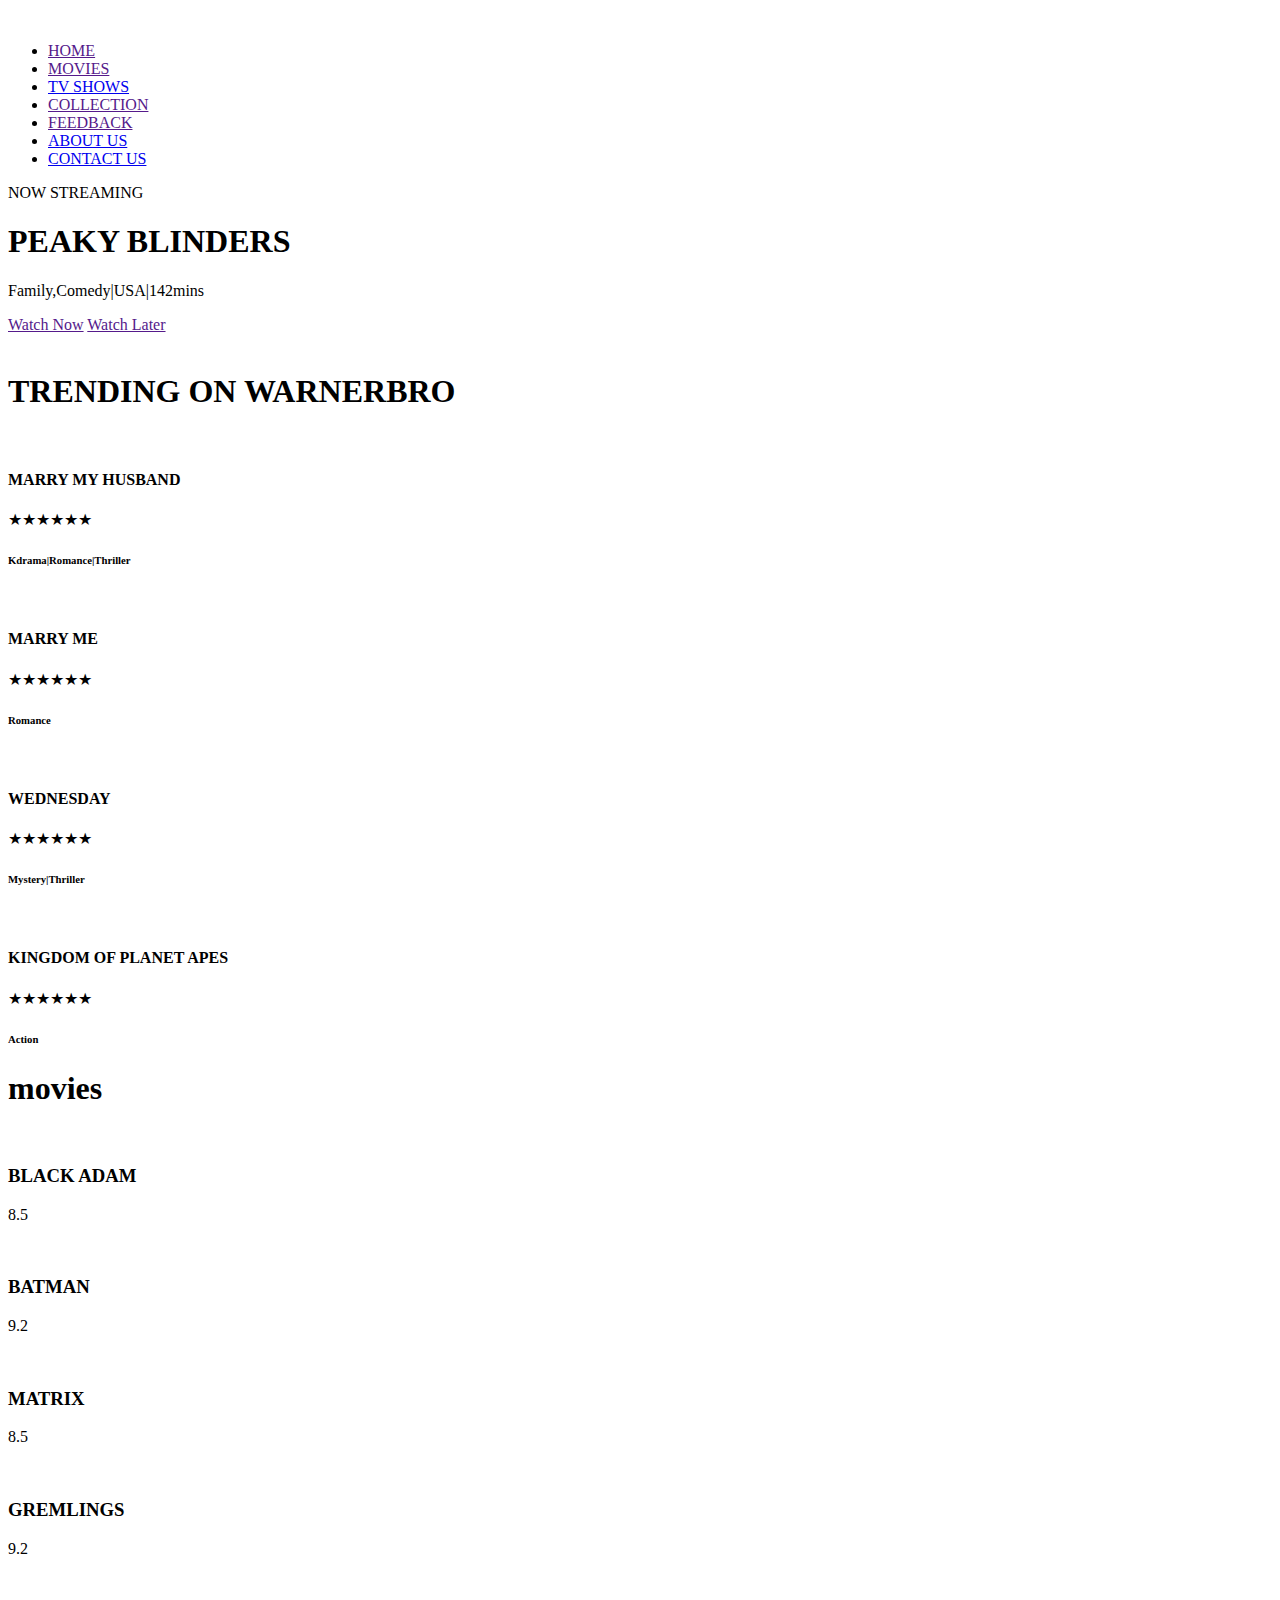
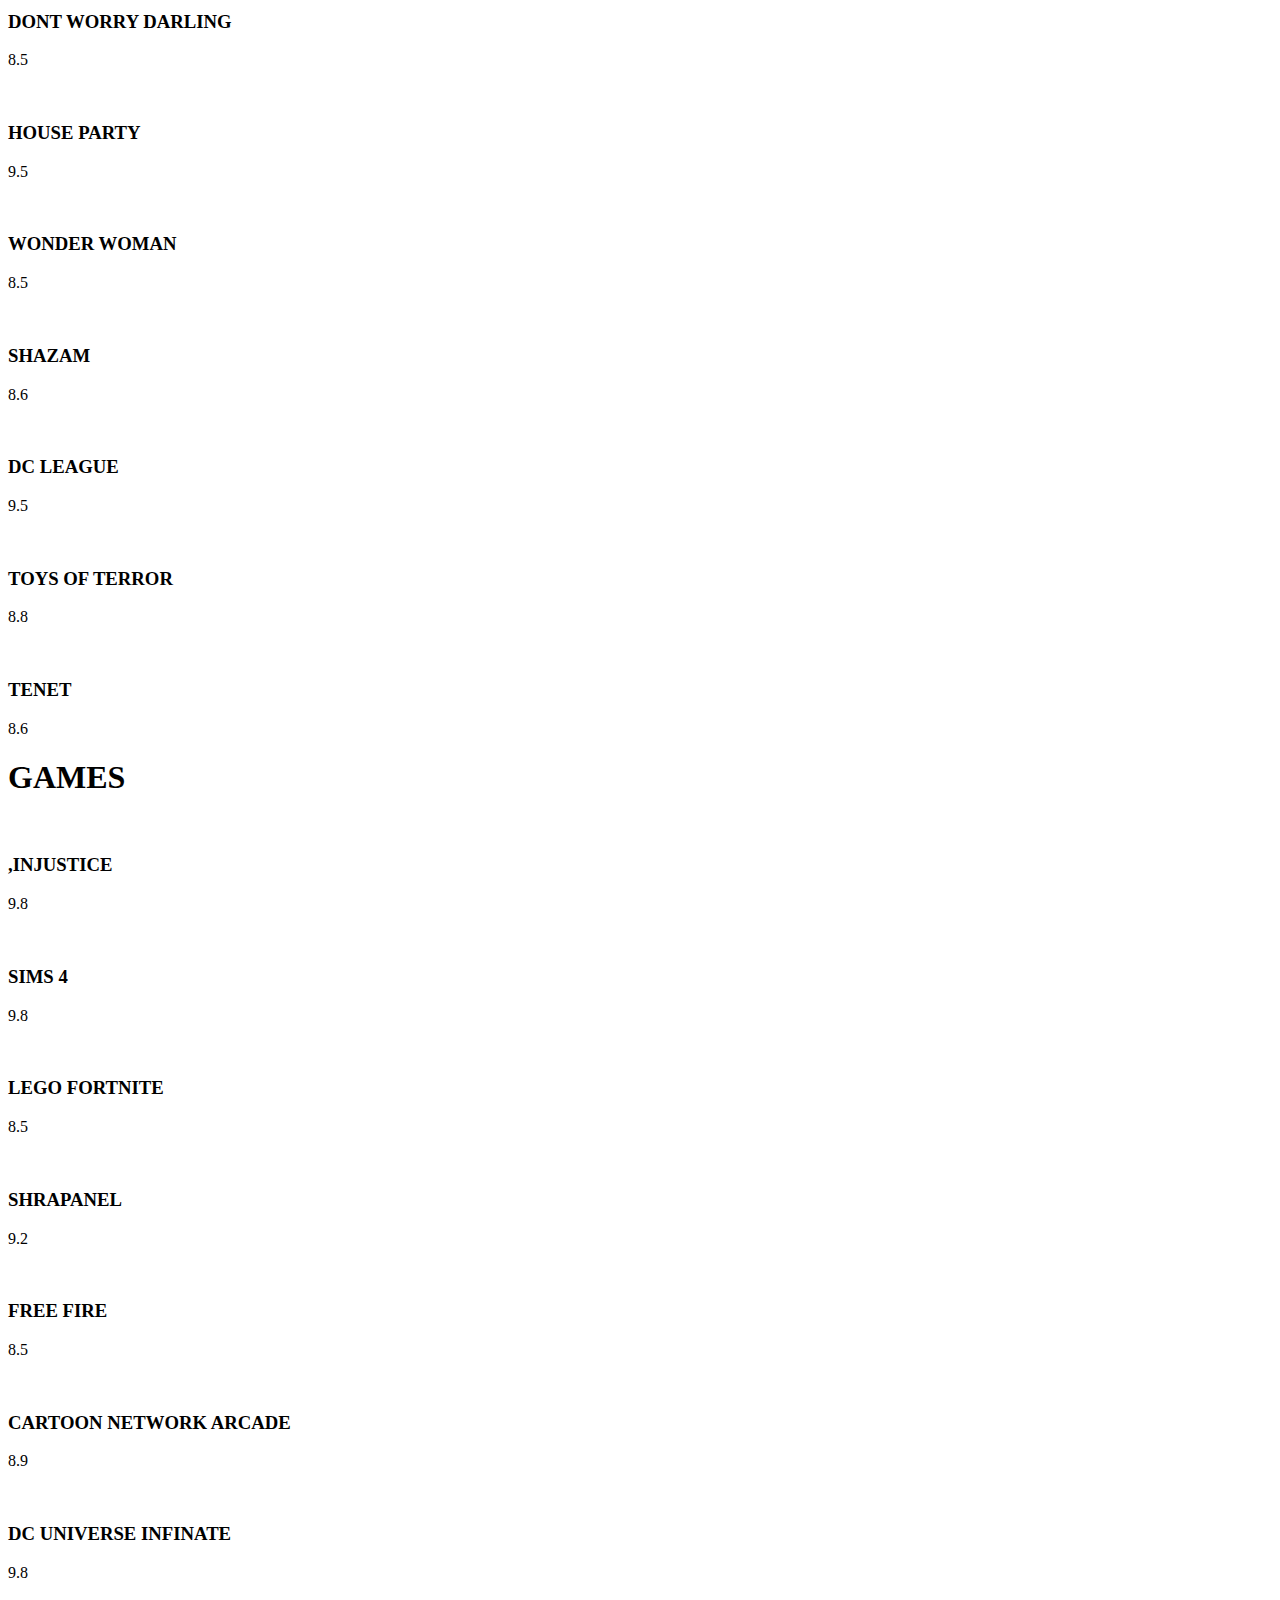
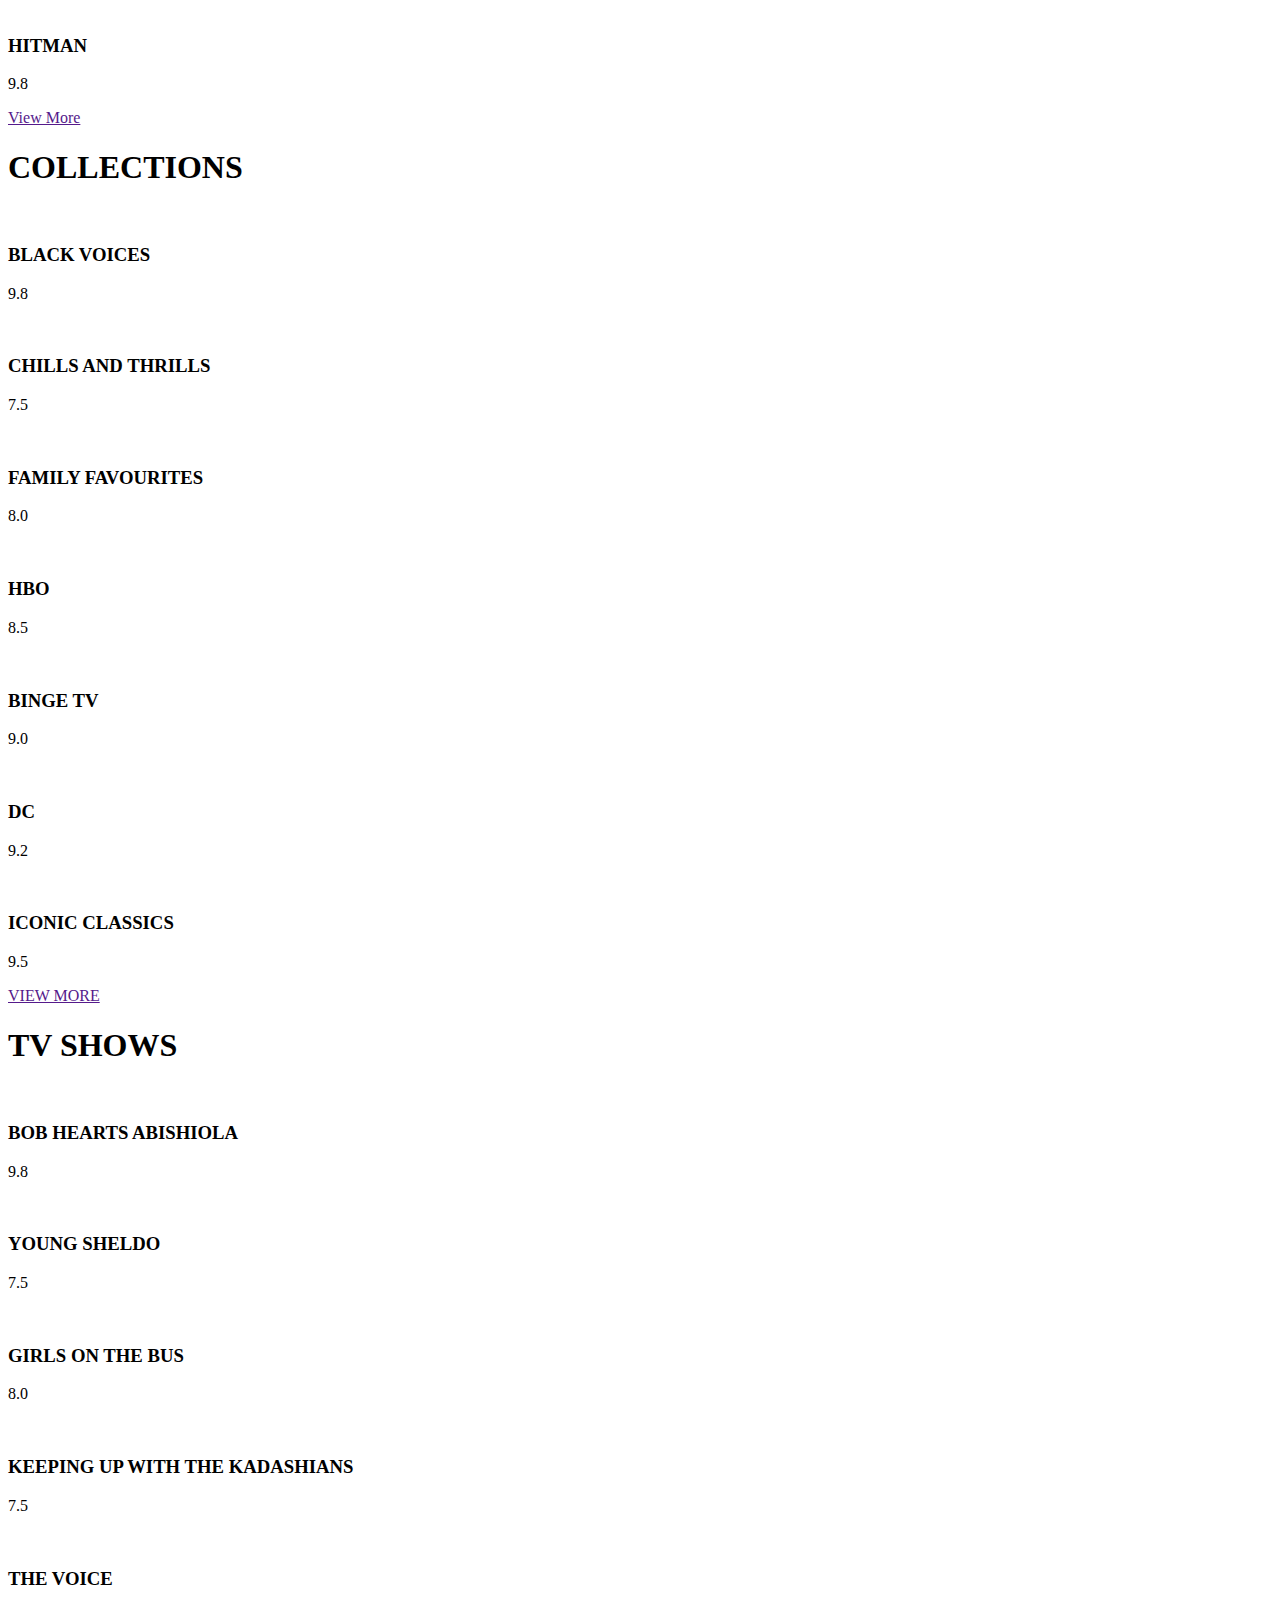
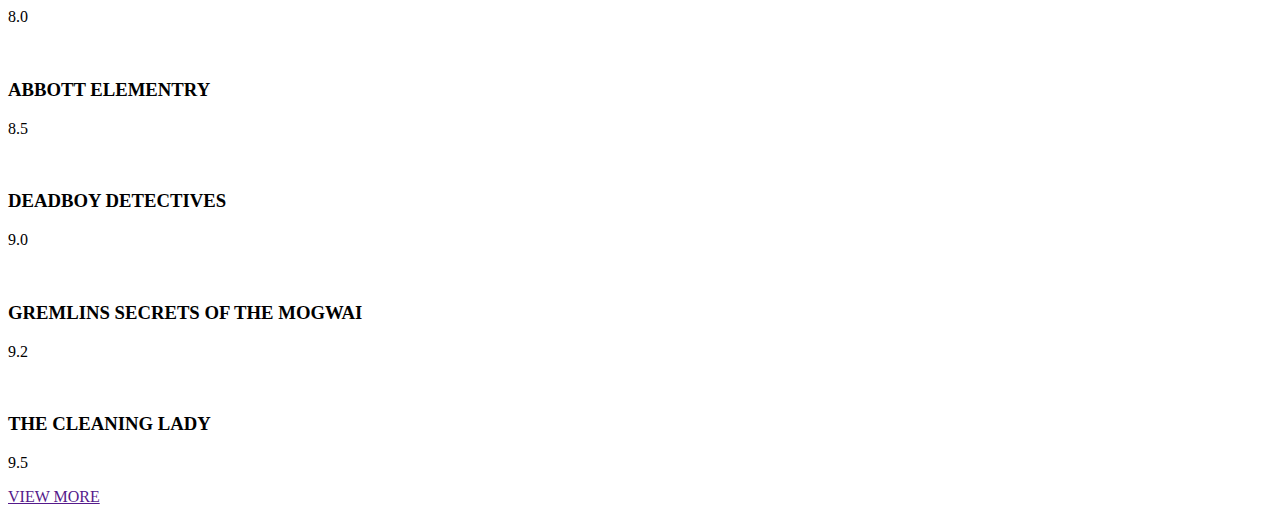
==== index.html @ 25a3f0bc "Add files via upload" ====
<!DOCTYPE html>
<html lang="en">
<head>
    <meta charset="UTF-8">
    <meta name="viewport" content="width=device-width, initial-scale=1.0">
    <title>WARNER BROS ASSIGNMENT</title>
    <link rel="stylesheet" href="style.css">
</head>
<body>
    <!-----HEADER PART----->
    <header>
    <div class="logo">
        <img src="warnerbro. png.png" alt="">
    </div>
    <div class="nav">
        <ul>
            <li><a href="">HOME</a></li>
            <li><a href="">MOVIES</a></li>
            <li><a href="TV SHOWS">TV SHOWS</a></li>
            <li><a href="">COLLECTION</a></li>
            <li><a href="">FEEDBACK</a></li>
            <li><a href="about us.html">ABOUT US</a></li>
            <li><a href="contact us.html">CONTACT US</a></li>
        </ul>
    </div>
</header>
<!--------->



<!----------HERO SECTION PART---------->
<Section>
    <div class="heropage">
        <div class="inside-heropage">
            <span>NOW STREAMING</span>
            <div class="line 1">
                <h1>PEAKY BLINDERS</h1>
                <p>Family,Comedy|USA|142mins</p>
                <div class="btn1">
                    <a href=""><i class="fas fa-play"></i>Watch Now</a>
                    <a href=""><i class="fas fa-heart"></i> Watch Later</a>

                </div>
            </div>
        </div>
    </div>
    <div class="poster">
        <img src="pinky blinders2.jpg" alt="">
    </section>

<!-------LATEST MOVIE SECTION-------------->
<section>
<div class="latest-movie">
    <h1>TRENDING ON WARNERBRO</h1>
    <div class="latest container">
        <div class="latest-inside">
            <img src="marry my husband 2.jpg" alt="">
            <div class="heading1">
                <h4>MARRY MY HUSBAND</h4>
                <p><span>&#9733;&#9733;&#9733;&#9733;&#9733;&#9733;</span></p>
                <h6>Kdrama|Romance|Thriller</h6>
            </div>
            <div class="btn2">
                <a href="Watch Now"></a>
            </div>
        </div >
    </div>
</div>
            <img src="marry me 2.jpg" alt="">
            <div class="heading1">
                <h4>MARRY ME</h4>
                <p><span>&#9733;&#9733;&#9733;&#9733;&#9733;&#9733;</span></p>
                <h6>Romance</h6>
            </div>
            <div class="btn2">
                <a href="Watch Now"></a>
            </div>
        </div >
    </div>
</div>
        <div class="latest-inside">
            <img src="wednesday 2.jpg" alt="">
            <div class="heading1">
                <h4>WEDNESDAY</h4>
                <p><span>&#9733;&#9733;&#9733;&#9733;&#9733;&#9733;</span></p>
                <h6>Mystery|Thriller</h6>
            </div>
            <div class="btn2">
                <a href="Watch Now"></a>
            </div>
        </div >
    </div>
</div>
        <div class="latest-inside">
            <img src="planet apes..jpg" alt="">
            <div class="heading1">
                <h4>KINGDOM OF PLANET APES</h4>
                <p><span>&#9733;&#9733;&#9733;&#9733;&#9733;&#9733;</span></p>
                <h6>Action</h6>
            </div>
            <div class="btn2">
                <a href="Watch Now"></a>
            </div>
        </div >
    </div>
</div>
        
            <div class="btn2">
                <a href="Watch Now"></a>
            </div>
        </div >
    </div>
</div>
</section>

<!-----MOVIES------>
<section>
    <div class="MOVIES" id="movies">



        <h1>movies</h1>
        <div class="movie-container">
           
            <div class="movie-inside">
<img src="black adam.jpg" alt="">
                <h3>BLACK ADAM</h3>
                <div class="imdb">
                    <p>8.5</p>
                </div>
            </div>
            <div class="movie-inside">
<img src="batman2.jpg" alt="">
                <h3>BATMAN</h3>
                <div class="imdb">
                    <p>9.2</p>
                </div>
            </div>
            <div class="movie-inside">
 <img src="matrix2.jpg" alt="">
                <h3>MATRIX</h3>
                <div class="imdb">
                    <p>8.5</p>
                </div>
            </div>
            <div class="movie-inside">
<img src="gremlins2 - Copy.jpg" alt="">
                <h3>GREMLINGS</h3>
                <div class="imdb">
                    <p>9.2</p>
                </div>
            </div>
            <div class="movie-inside">
 <img src="dont worry darling.jpg" alt="">
                <h3>DONT WORRY DARLING</h3>
                <div class="imdb">
                    <p>8.5</p>
                </div>
            </div>
            <div class="movie-inside">
 <img src="house party2.jpg" alt="">
                <h3>HOUSE PARTY</h3>
                <div class="imdb">
                    <p>9.5</p>
                </div>
            </div>
            <div class="movie-inside">
<img src="wonder woman2.jpg" alt="">
                <h3>WONDER WOMAN</h3>
                <div class="imdb">
                    <p>8.5</p>
                </div>
            </div>
            <div class="movie-inside">
<img src="shazam 1.jpg" alt="">
                <h3>SHAZAM</h3>
                <div class="imdb">
                    <p>8.6</p>
                </div>
            </div>
            <div class="movie-inside">
<img src="dc league2.jpg" alt="">
                <h3>DC LEAGUE</h3>
                <div class="imdb">
                    <p>9.5</p>
                </div>
            </div>
            <div class="movie-inside">
 <img src="toys of t..jpg" alt="">
                <h3>TOYS OF TERROR</h3>
                <div class="imdb">
                    <p>8.8</p>
                </div>
            </div>
            <div class="movie-inside">
<img src="tenet 2.jpg" alt="">
                <h3>TENET</h3>
                <div class="imdb">
                    <p>8.6</p>
                </div>
            </div>
        </div>
    </div>
</section>
<!----------->

          <!------games--->

          <section>
            <div class="warner-games" id="gamesandapps">
                <h1>GAMES</h1>
                <div class="gamesandapps-container">
                    <div class="games-inside">
                        <img src="injustice2.jpg" alt="">
                        <h3> ,INJUSTICE</h3>
                        <div class="imdb">
                            <p>9.8</p>
                        </div>
                    </div>
                    <div class="gamesandapps-inside">
                        <img src="sims 4{2}.jpg" alt="">
                        <h3>SIMS 4</h3>
                        <div class="imdb">
                            <p>9.8</p>
                        </div>
                    </div>
                    <div class="gamesandapps-inside">
                        <img src="lego2.jpg" alt="">
                        <h3>LEGO FORTNITE</h3>
                        <div class="imdb">
                            <p>8.5</p>
                        </div>
                    </div>
                    <div class="gamesandapps-inside">
                        <img src="shrapnel - Copy.jpg" alt="">
                        <h3>SHRAPANEL</h3>
                        <div class="imdb">
                            <p>9.2</p>
                        </div>
                    </div>
                    <div class="gamesandapps-inside">
                        <img src="free fire - Copy.jpg" alt="">
                        <h3>FREE FIRE</h3>
                        <div class="imdb">
                            <p>8.5</p>
                        </div>
                    </div>
                    <div class="gamesandapps-inside">
                        <img src="cartoon network arcade.jpg" alt="">
                        <h3>CARTOON NETWORK ARCADE</h3>
                        <div class="imdb">
                            <p>8.9</p>
                        </div>
                    </div>
                    <div class="gamesandapps-inside">
                        <img src="dc league2.jpg" alt="">
                        <h3>DC UNIVERSE INFINATE</h3>
                        <div class="imdb">
                            <p>9.8</p>
                        </div>
                    </div>
                    <div class="gamesandapps-inside">
                        <img src="hitman2 - Copy.jpg" alt="">
                        <h3>HITMAN</h3>
                        <div class="imdb">
                            <p>9.8</p>
                        </div>
                    </div>
                </div>
            </div>
            <div class="more2">
                <a href="">View More</a>
            </div>
          </section>
<!------------->



<!--------collections--------->

<section>
    <div class="collection-movie">
        <h1>COLLECTIONS</h1>
        <div collection-container>
            <div class="collection-inside">
                <img src="black voices.jpg" alt="">
                <h3>BLACK VOICES</h3>
                <div class="imdb">
                    <p>9.8</p>
                </div>
            </div>
            <div class="collection-inside">
                <img src="chills and thrill.jpg" alt="">
                <h3>CHILLS AND THRILLS</h3>
                <div class="imdb">
                    <p>7.5</p>
                </div>
            </div>
            <div class="collection-inside">
                <img src="family faviourate.jpg" alt="">
                <h3>FAMILY FAVOURITES</h3>
                <div class="imdb">
                    <p>8.0</p>
                </div>
            </div>
            <div class="collection-inside">
                <img src="hbo2 - Copy (2).jpg" alt="">
                <h3>HBO</h3>
                <div class="imdb">
                    <p>8.5</p>
                </div>
            </div>
            <div class="collection-inside">
                <img src="binge2.jpg" alt="">
                <h3>BINGE TV</h3>
                <div class="imdb">
                    <p>9.0</p>
                </div>
            </div>
            <div class="collection-inside">
                <img src="dc.jpg" alt="">
                <h3>DC</h3>
                <div class="imdb">
                    <p>9.2</p>
                </div>
            </div>
            <div class="collection-inside">
                <img src="iconic classics.jpg" alt="">
                <h3>ICONIC CLASSICS</h3>
                <div class="imdb">
                    <p>9.5</p>
                </div>
            </div>
        </div>
    </div>
    <div class="more3">
        <a href="">VIEW MORE</a>
    </div>
</section>
<!----------->




   <!-----tv shows-->
   <section>
    <div class="tvshows">
        <h1>TV SHOWS</h1>
        <div class="tv shows-container">
           
            <div class="tv shows-inside">
                <img src="bob hearts abishiola.jpg" alt="">
                <h3>BOB HEARTS ABISHIOLA</h3>
                <div class="imdb">
                    <p>9.8</p>
                </div>
            </div>
            <div class="tv shows-inside">
                <img src="young sheldon2.jpg" alt="">
                <h3>YOUNG SHELDO</h3>
                <div class="imdb">
                    <p>7.5</p>
                </div>
            </div>
            <div class="tv shows-inside">
                <img src="girls on the bus 2 - Copy.jpg" alt="">
                <h3>GIRLS ON THE BUS</h3>
                <div class="imdb">
                    <p>8.0</p>
                </div>
            </div>
            <div class="tv shows-inside">
                <img src="keeping up.jpg" alt="">
                <h3>KEEPING UP WITH THE KADASHIANS</h3>
                <div class="imdb">
                    <p>7.5</p>
                </div>
            </div>
            <div class="tv shows-inside">
                <img src="the voice.jpg" alt="">
                <h3>THE VOICE</h3>
                <div class="imdb">
                    <p>8.0</p>
                </div>
            </div>
            <div class="tv shows-inside">
                <img src="abbott.jpg" alt="">
                <h3>ABBOTT ELEMENTRY</h3>
                <div class="imdb">
                    <p>8.5</p>
                </div>
            </div>
            <div class="tv shows-inside">
                <img src="deadboydetective.jpg" alt="">
                <h3>DEADBOY DETECTIVES</h3>
                <div class="imdb">
                    <p>9.0</p>
                </div>
            </div>
            <div class="tv shows-inside">
                <img src="wonder woman2.jpg" alt="">
                <h3>GREMLINS SECRETS OF THE MOGWAI</h3>
                <div class="imdb">
                    <p>9.2</p>
                </div>
            </div>
            <div class="tv shows-inside">
                <img src="the cleaning lady 2.jpg" alt="">
                <h3>THE CLEANING LADY</h3>
                <div class="imdb">
                    <p>9.5</p>
                </div>
            </div>
        </div>
    </div>
    <div class="more2">
        <a href="">VIEW MORE</a>
    </div>
   </section>
</div>
</Section>
</body>
</html>
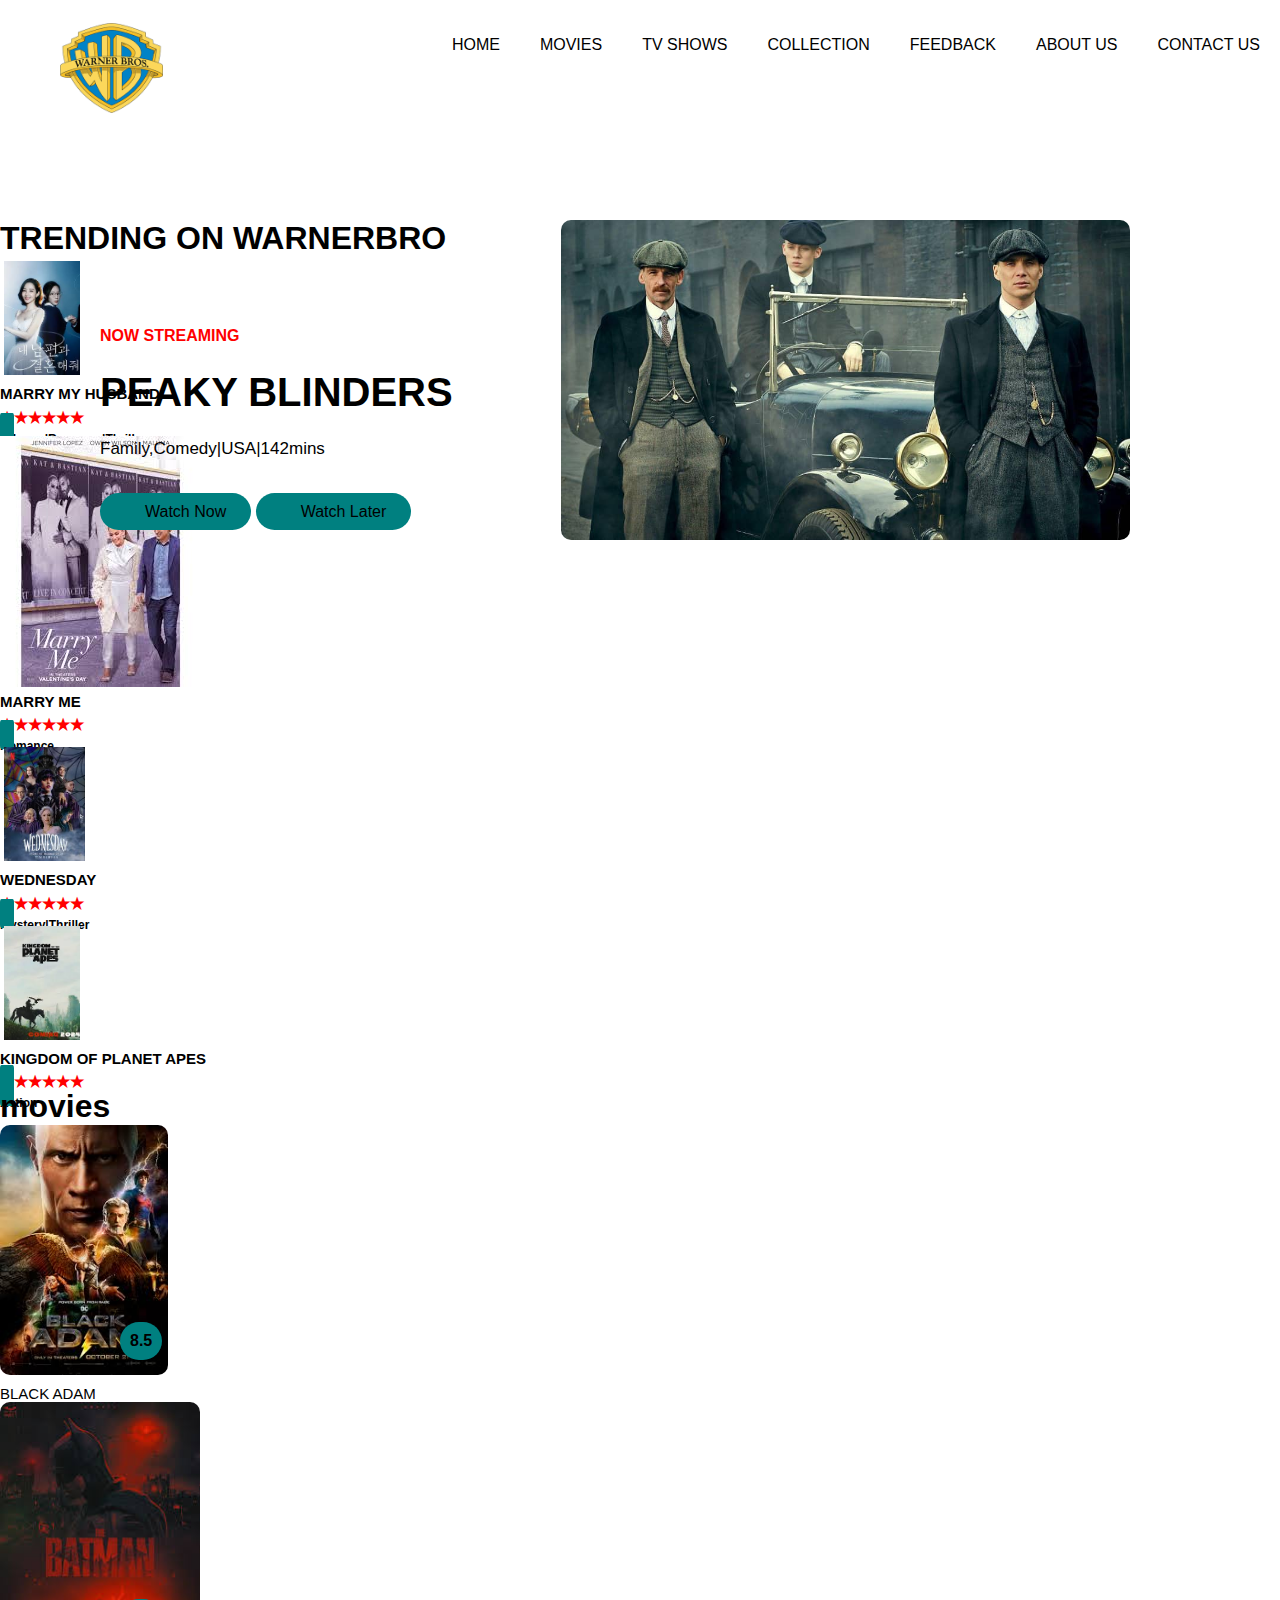
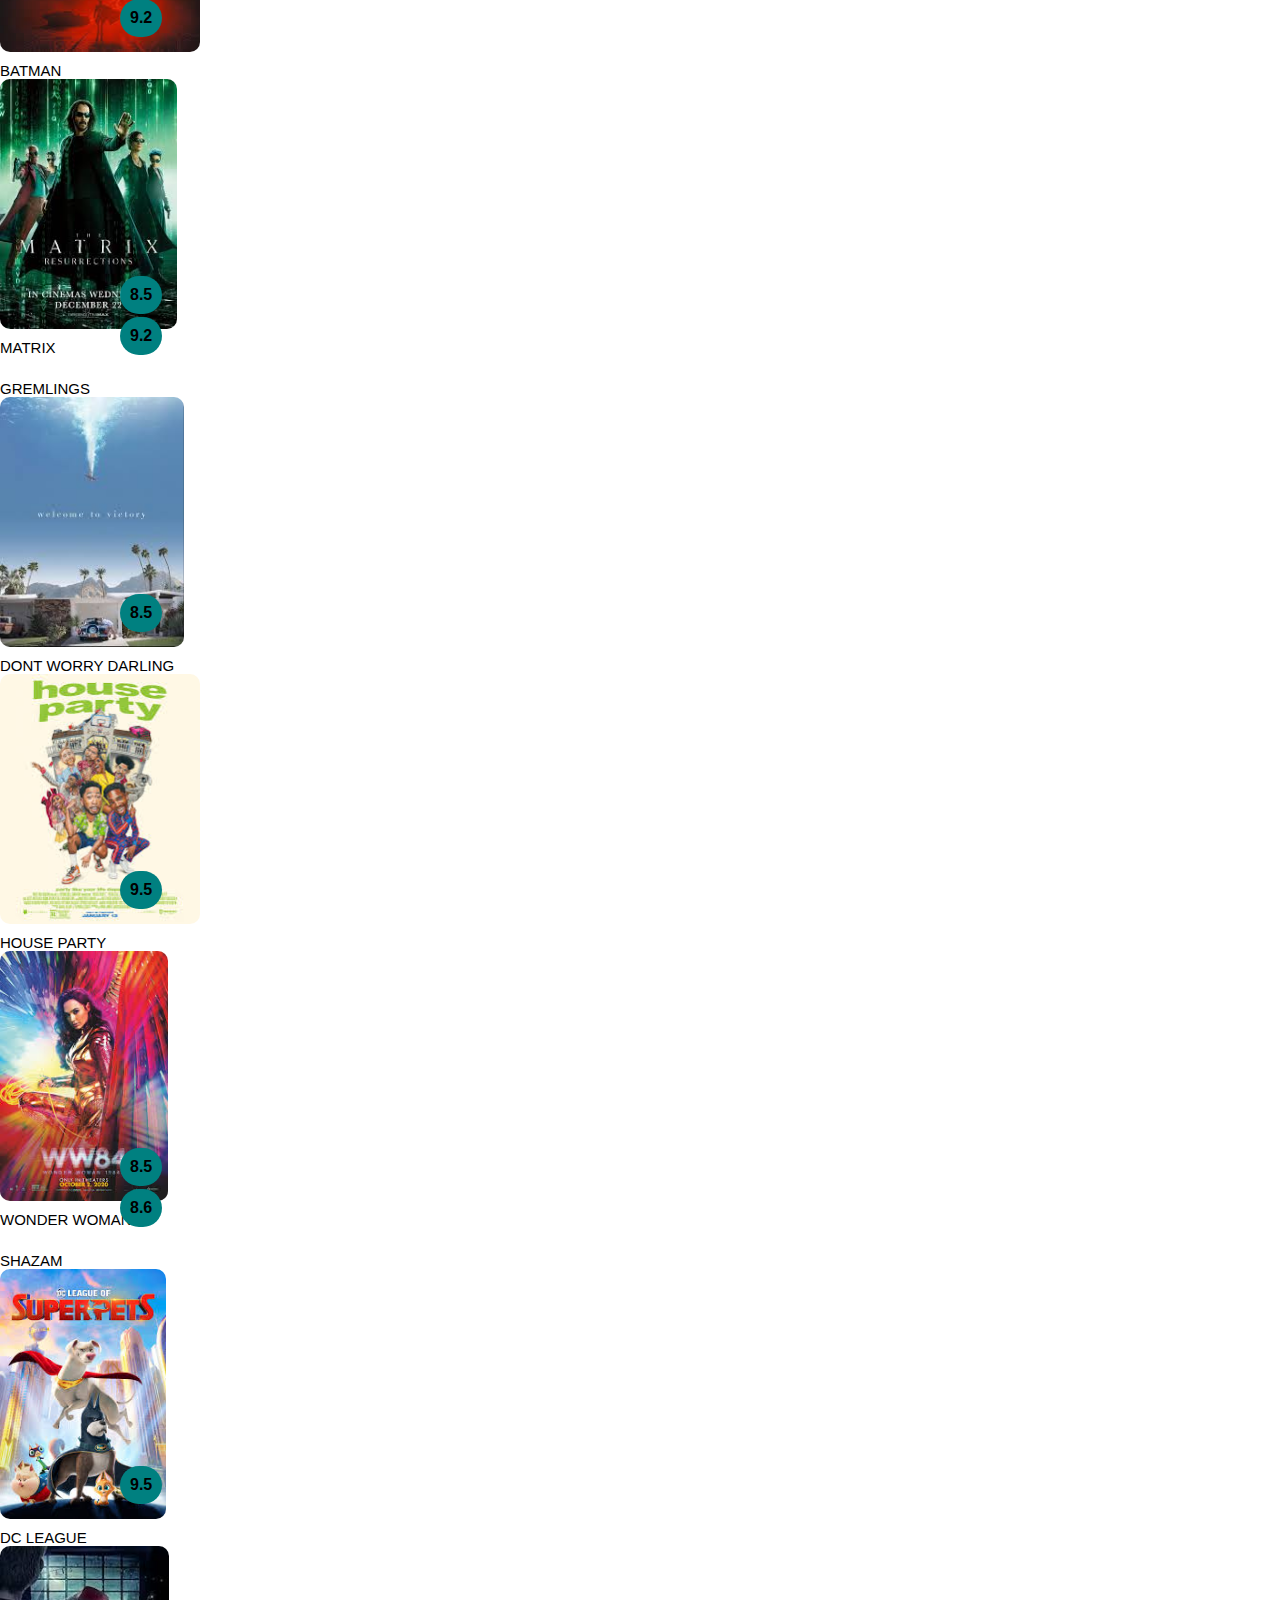
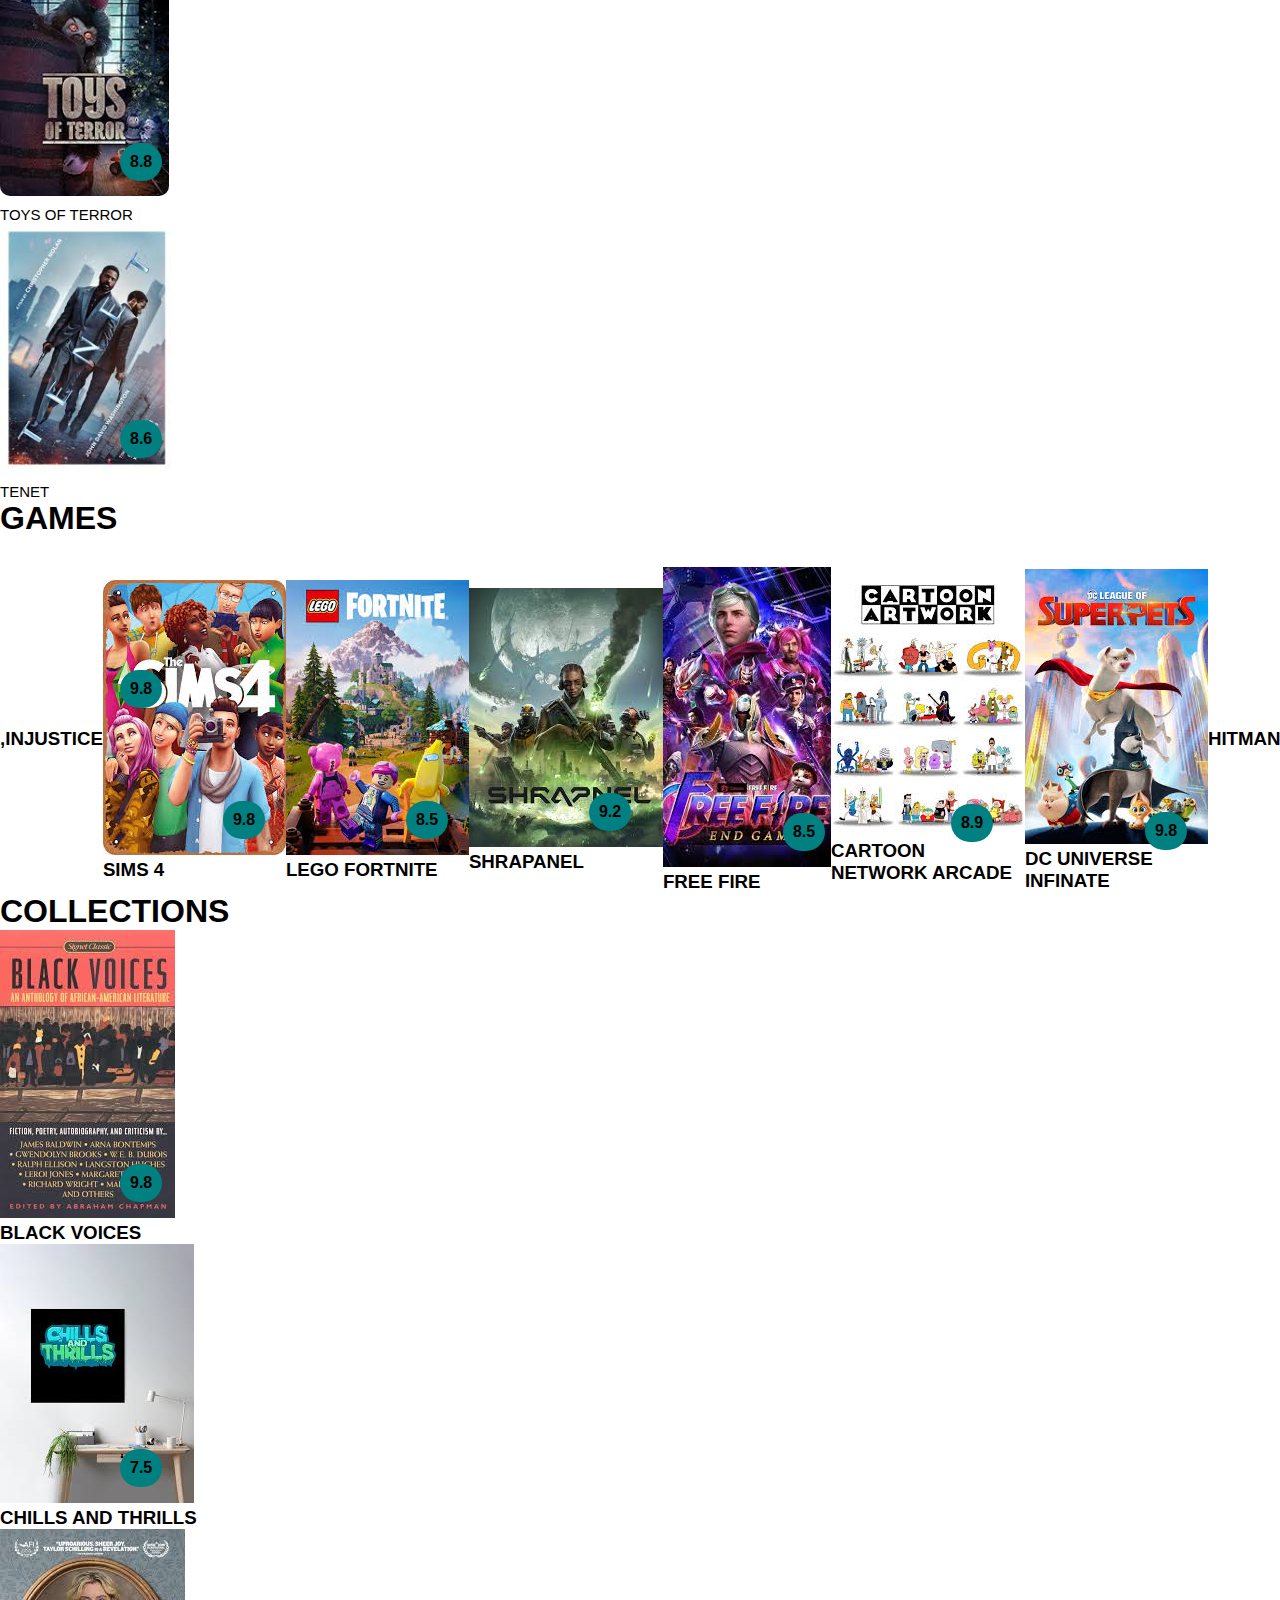
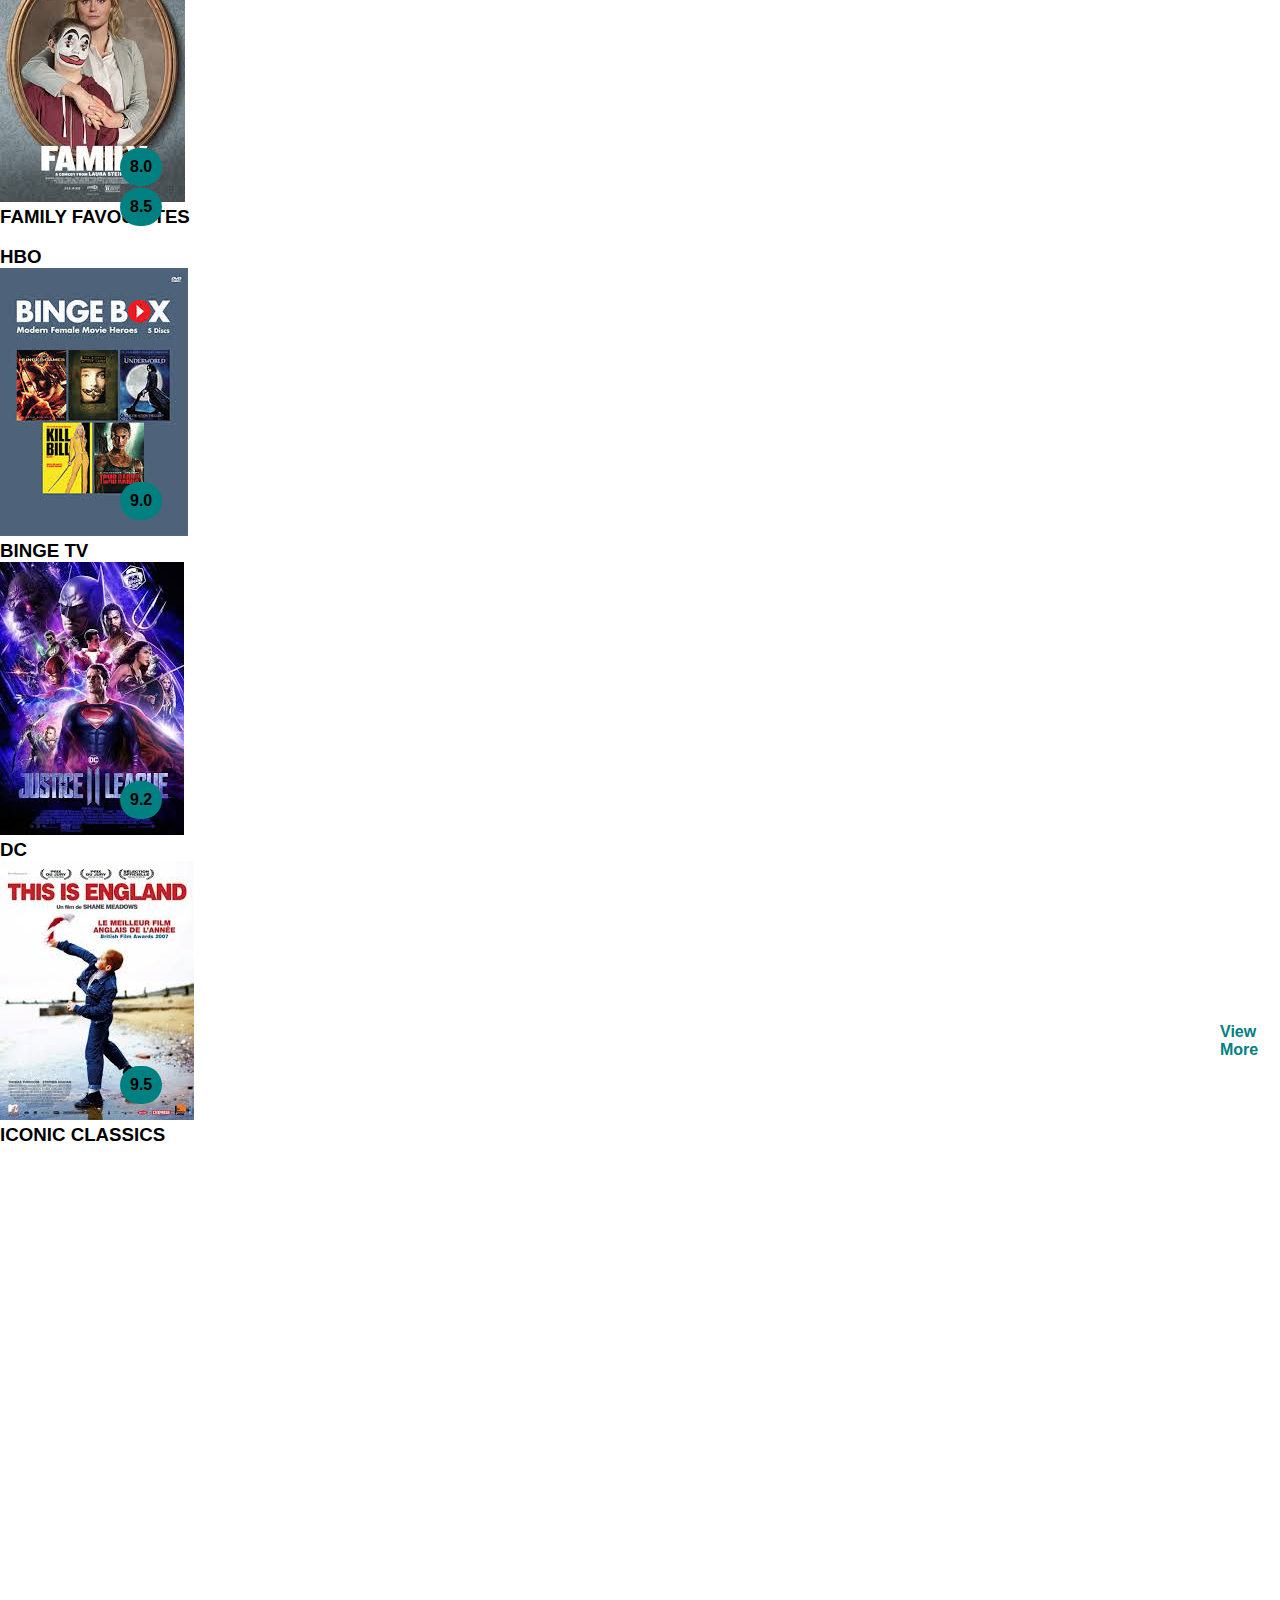
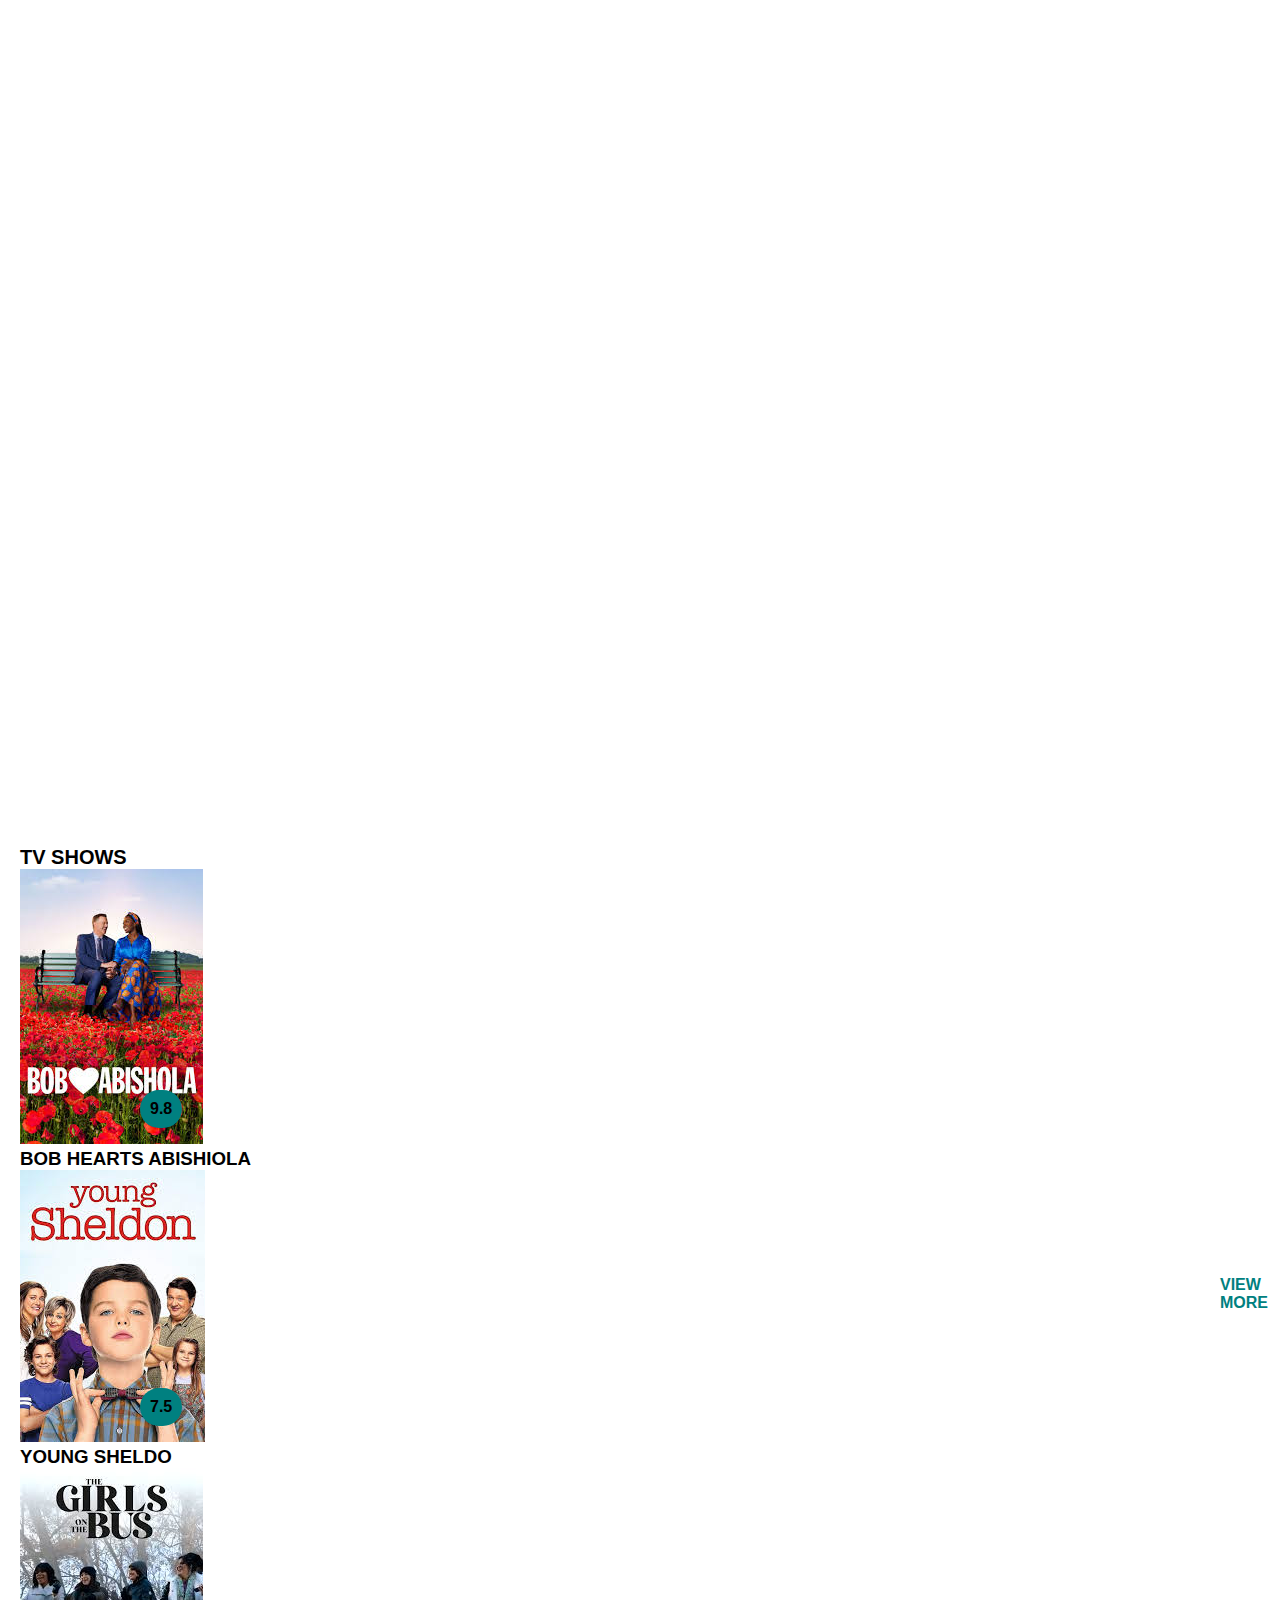
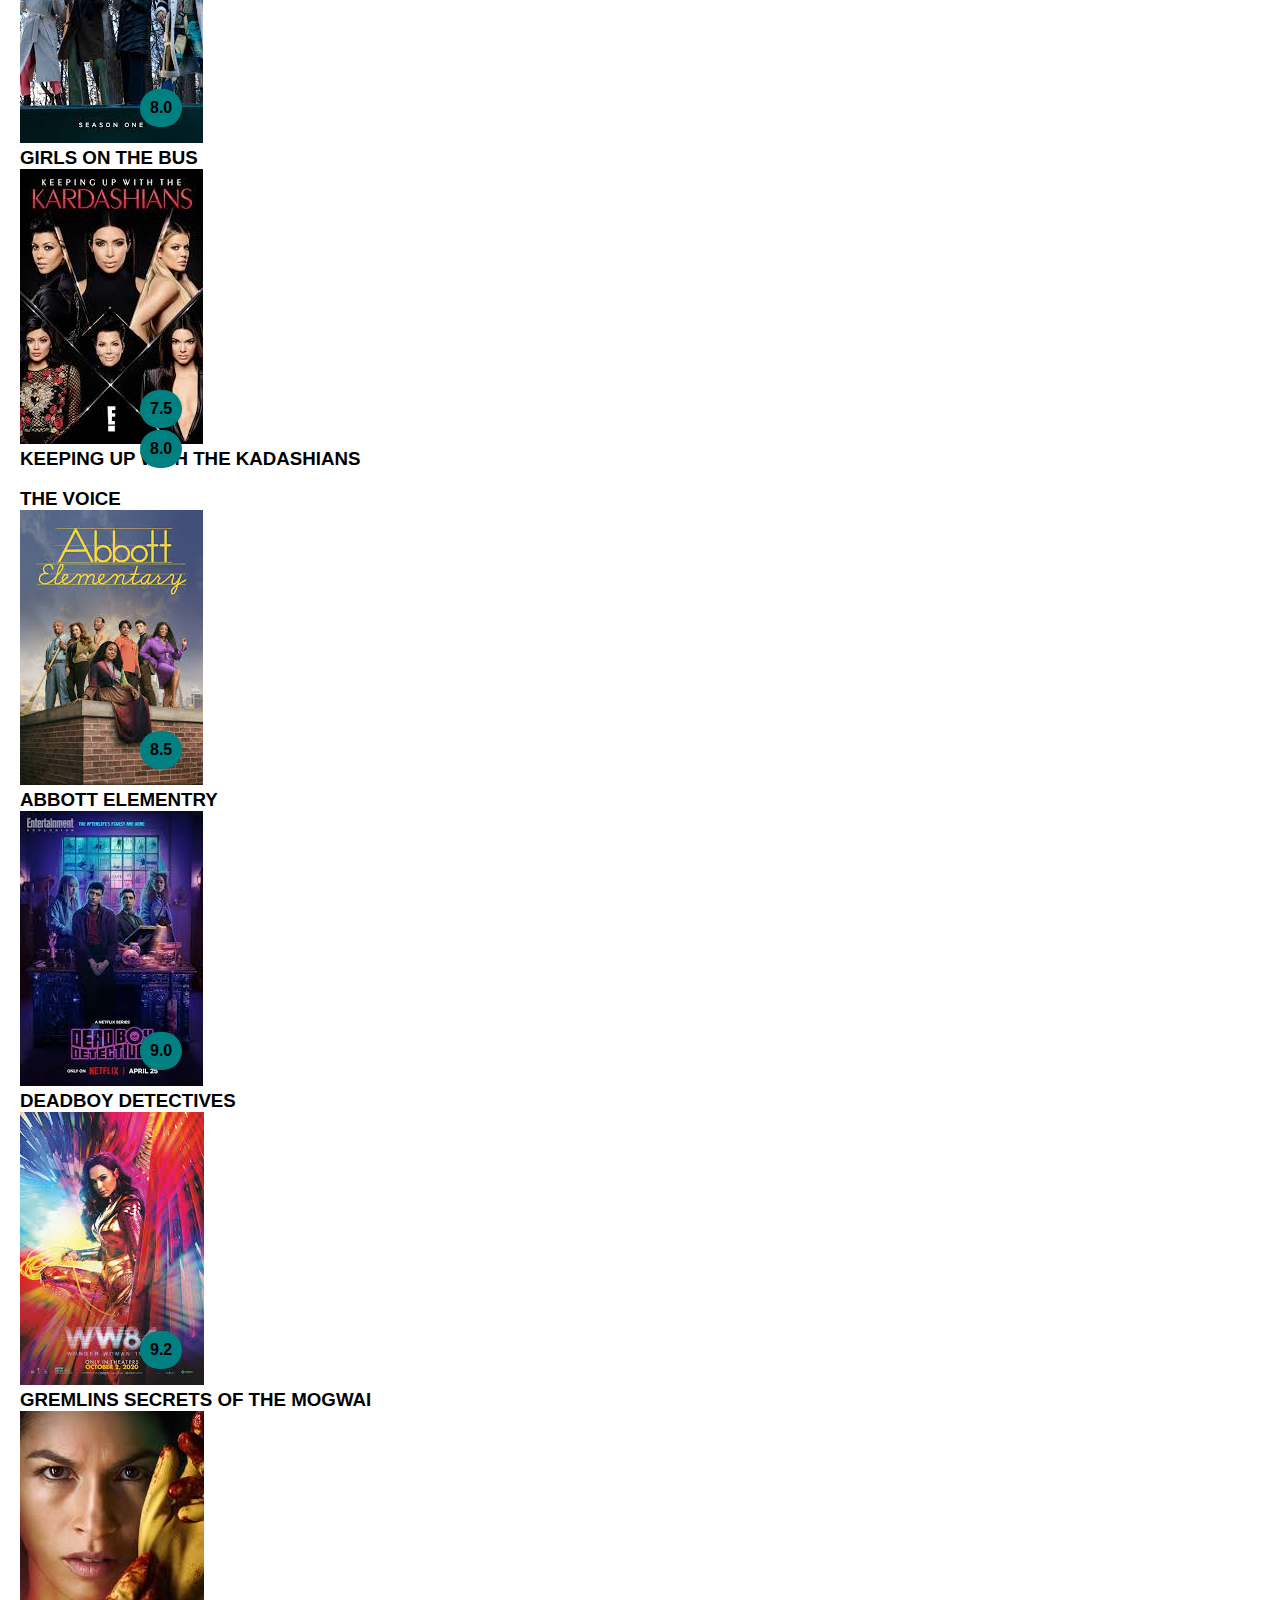
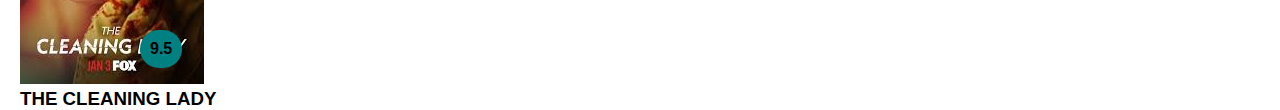
==== commit 8e35e961: "Update index.html" ====
--- a/index.html
+++ b/index.html
@@ -37,7 +37,7 @@
                 <h1>PEAKY BLINDERS</h1>
                 <p>Family,Comedy|USA|142mins</p>
                 <div class="btn1">
-                    <a href=""><i class="fas fa-play"></i>Watch Now</a>
+                    <a href="https://youtu.be/oVzVdvGIC7U?si=5ucA-JA_L6jUDVWh"><i class="fas fa-play"></i>Watch Now</a>
                     <a href=""><i class="fas fa-heart"></i> Watch Later</a>
 
                 </div>
@@ -420,4 +420,4 @@
 </div>
 </Section>
 </body>
-</html>+</html>
--- a/style.css
+++ b/style.css
@@ -0,0 +1,356 @@
+*{
+    font-family: sans-serif;
+    margin: 0;
+    padding: 0;
+    box-sizing: border-box;
+    }
+html{
+    scroll-behavior: smooth;
+}
+body{
+    background-position: center;
+    background-color: white;
+    background-size: cover;
+    background-repeat: no-repeat;
+    height: 130vh;
+}
+header{
+    display: flex;
+    background-color: white;
+    justify-content: space-between;
+    align-items: center;
+    height: 10vh;
+    width: 100%;
+}
+.logo{
+    margin-left: 60px;
+    margin-top: 50px;
+}
+.logo img{
+    height: 10vh;
+}
+.nav ul{
+    display: flex;
+}
+.nav ul li{
+    list-style: none;
+}
+.nav ul li a{
+    text-decoration: none;
+    padding: 0px 20px;
+    color: black;
+}
+.nav ul li a:hover{
+    color: teal;
+    font-weight: bolder;
+}
+.heropage{
+    position: absolute;
+    color: black;
+    margin-top: 100px;
+    margin-left: 100px;
+}
+.inside-heropage{
+    line-height:2;
+}
+.inside-heropage h1{
+    font-size: 40px;
+}
+.inside-heropage p{
+    font-size: 17px;
+}
+span{
+    color: red;
+    font-weight: bolder;
+}
+.line1{
+    height: 2px;
+    color: black;
+    width: 12%;
+    margin-left: 0px;
+    margin-top: 0px;
+    position: absolute;
+}
+.poster{
+    margin-top: 130px;
+    margin-right: 150px;
+}
+.poster img{
+    height: 320px;
+    float: right;
+    border-radius: 10px;
+}
+.btn1{
+    margin-top: 30px;
+}
+.btn1 a{
+    text-decoration: none;
+    color: black;
+    padding: 10px 25px;
+    background: teal;
+    border-radius: 30px;
+}
+.btn1 a:hover{
+    background: black;
+    color: teal;
+}
+.btn1 i:hover{
+    color: white;
+}
+.btn1 i{
+    color: white;
+    padding: 0px 10px;
+}
+.latest-movies h1{
+    font-size: 20px;
+    color: teal;
+}
+.latest-movies{
+    position: absolute;
+    width: 100%;
+    height: 100%;
+    background: white;
+    margin-top: 500px;
+    padding: 0px 20px;
+}
+.latest-container{
+    padding: 10px 0px;
+}
+.latest-container{
+    display: flex;
+    justify-content: space-between;
+    align-items: center;
+    margin-bottom: 30px;
+}
+.latest-inside img{
+    height: 122px;
+    padding: 4px;
+    cursor: pointer;
+    transition: all 500ms ease-in-out;
+}
+.latest-inside img:hover{
+    transform: scale(1.2);
+}
+.heading1{
+    color: black;
+    line-height: 1.5;
+}
+.heading1 h4{ 
+    font-size: 15px;
+}
+.heading1 h6{
+    font-size: 12px;
+}
+.btn2 a{
+text-decoration: none;
+font-size: 13px;
+background: teal;
+padding: 7px 7px;
+color: white;
+border-radius: 10%;
+}
+.btn2{
+    margin-top: -30px;
+    margin: left 150px; ;
+}
+.movies{
+    position: absolute;
+    width:100% ;
+    height: 100%;
+    background-color: black;
+    padding: 0px 20px;
+    color: white;
+    margin-top: 850;
+}
+.movies h1{
+    font-size:20px ;
+    color: blanchedalmond;
+}
+.movies-container{
+    margin-top: 30px;
+    display: flex;
+    justify-content: space-between;
+    align-items: center;
+}
+.movie-inside h3{
+    font-size: 15px;
+    font-weight: 500;
+margin-top: 6px;
+}
+.movie-inside img{
+    height: 250px;
+    border-radius: 10px;
+    transition: all 500ms ease-in-out;
+}
+.movie-inside img:hover{
+    transform: scale(1.1);
+    cursor: pointer;
+}
+.imdb{
+    background: teal;
+    border-radius: 20px;
+    position: absolute;
+    padding:10px 10px ;
+    color: #000;
+    margin-top: -80;
+    margin-left: 120px;
+    font-weight: bolder;
+}
+.more1{
+    position: absolute;
+    margin-top: 860px;
+margin-left: 1220;
+}
+.more1 a{
+    color: teal;
+    font-weight: bolder;
+    text-decoration: none;
+}
+.gamesandapps{
+    position: absolute;
+    width: 100%;
+    height: 100%;
+    background-color: white;
+    padding: 0px 20px;
+    color: #000;
+    margin-top: 1300px;
+}
+
+
+.gamesandapps h1{
+    font-size: 20px;
+    color: rgb(18,241,241);
+}
+.gamesandapps-container{
+    margin-top: 30px;
+    display: flex;
+    justify-content: space-between;
+    align-items: center;
+}
+.gameandapp-inside h3{
+    font-size: 15px;
+    font-weight: 500;
+    margin-top: 6px;
+}
+.gamesandapp img{
+    height: 250px;
+    transition: all 500ms ease-in-out;
+    border-radius: 10px;
+}
+.gamesandapp-inside img:hover{
+    transform: scale(1.1);
+    cursor: pointer;
+}
+.imdb{
+    background: teal;
+    border-radius: 20px;
+    position: absolute;
+    padding: 10px 10px;
+    color: #000;
+    margin-top: -80px;
+    margin-left: 120px;
+    font-weight: bolder;
+}
+.collections{
+    position: absolute;
+    width: 100%;
+    height: 100%;
+    background-color: white;
+    padding: 0px 20px;
+    color: #000;
+    margin-top: 1750px;
+}
+.collections h1{
+    font-size: 20px;
+    color: rgb(18,241,241);
+}
+.collections-container{
+    margin-top: 30px;
+    display: flex;
+    justify-content: space-between;
+    align-items: center;
+}
+.collections-insider h3{
+font-size: 15px;
+font-weight: 500;
+margin-top: 6px;
+}
+.collections-insider img{
+    height: 250px;
+    transition: all 500ms ease-in-out;
+    border-radius: 10px;
+}
+.collections-insider img:hover{
+    transform: scale(1.1);
+    cursor: pointer;
+}
+.imdb{
+    background-color: teal;
+    border-radius: 20px;
+    position: absolute;
+    padding: 10px 10px;
+    color: #000;
+    margin-top: -80;
+    margin-left: 120px;
+    font-weight: bolder;
+}
+.more3{
+    position: absolute;
+    margin-top: 1300px;
+    margin-left: 1220px;
+}
+.tvshows{
+    position: absolute;
+    width: 100%;
+    height: 100%;
+    background-color: white;
+    padding: 0px 20px;
+    color: #000;
+    margin-top: 1300px;
+}
+.tvshows h1{
+    font-size: 20px;
+}
+.tvshows-container{
+    margin-top: 30px;
+    display: flex;
+    justify-content: space-between;
+    align-items: center;
+}
+.tvshows-insider h3{
+    font-size: 15px;
+    font-weight: 500;
+    margin-top: 6px;
+    }
+    .tvshows-insider img{
+        height: 250px;
+        transition: all 500ms ease-in-out;
+        border-radius: 10px;
+    }
+    .tvshows-insider img:hover{
+        transform: scale(1.1);
+        cursor: pointer;
+    }
+    .imdb{
+        background-color: teal;
+        border-radius: 20px;
+        position: absolute;
+        padding: 10px 10px;
+        color: #000;
+        margin-top: -80;
+        margin-left: 120px;
+        font-weight: bolder;
+    }
+    .more2{
+        position: absolute;
+        margin-top: 1730px;
+        margin-left: 1220px;
+    }
+    .more2 a{
+        color: teal;
+        font-weight: bolder;
+        text-decoration: none;
+    }
+    
+    
+
